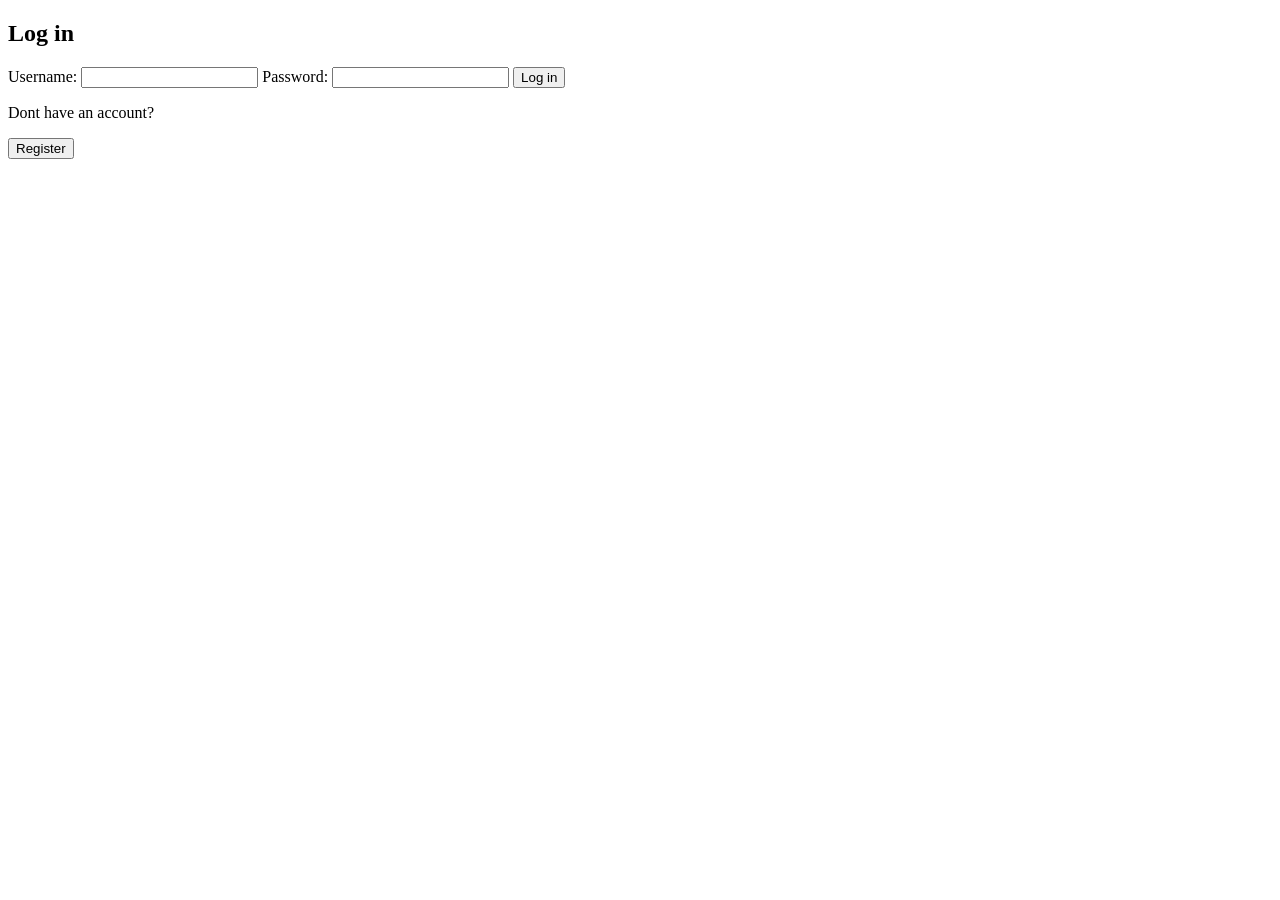
==== index.html @ c57e7fe7 "html klar" ====
<!doctype html>
<html lang="en">
    <head>
        <meta charset="UTF-8" />
        <meta name="viewport" content="width=device-width, initial-scale=1.0" />
        <title>Log in page</title>
        <link rel="stylesheet" href="./style.css" />
        <script src="./script.js"></script>
    </head>
    <body>
        <section class="wrapper">
            <form class="form" id="form">
                <h1 class="form__title">Log in</h1>
                <p class="form__error-msg" id="errorMsg"></p>
                <label class="form__label">
                    Username:
                    <input type="text" id="userName" class="form__input" />
                </label>
                <label class="form__label">
                    Password:
                    <input type="password" id="password" class="form__input" />
                </label>
                <button class="form__btn" id="loginBtn">Log in</button>
                <p class="form__text">Dont have an account?</p>
                <button class="form__btn form__btn--empty" id="registerBtn">
                    Register
                </button>
            </form>
        </section>
    </body>
</html>
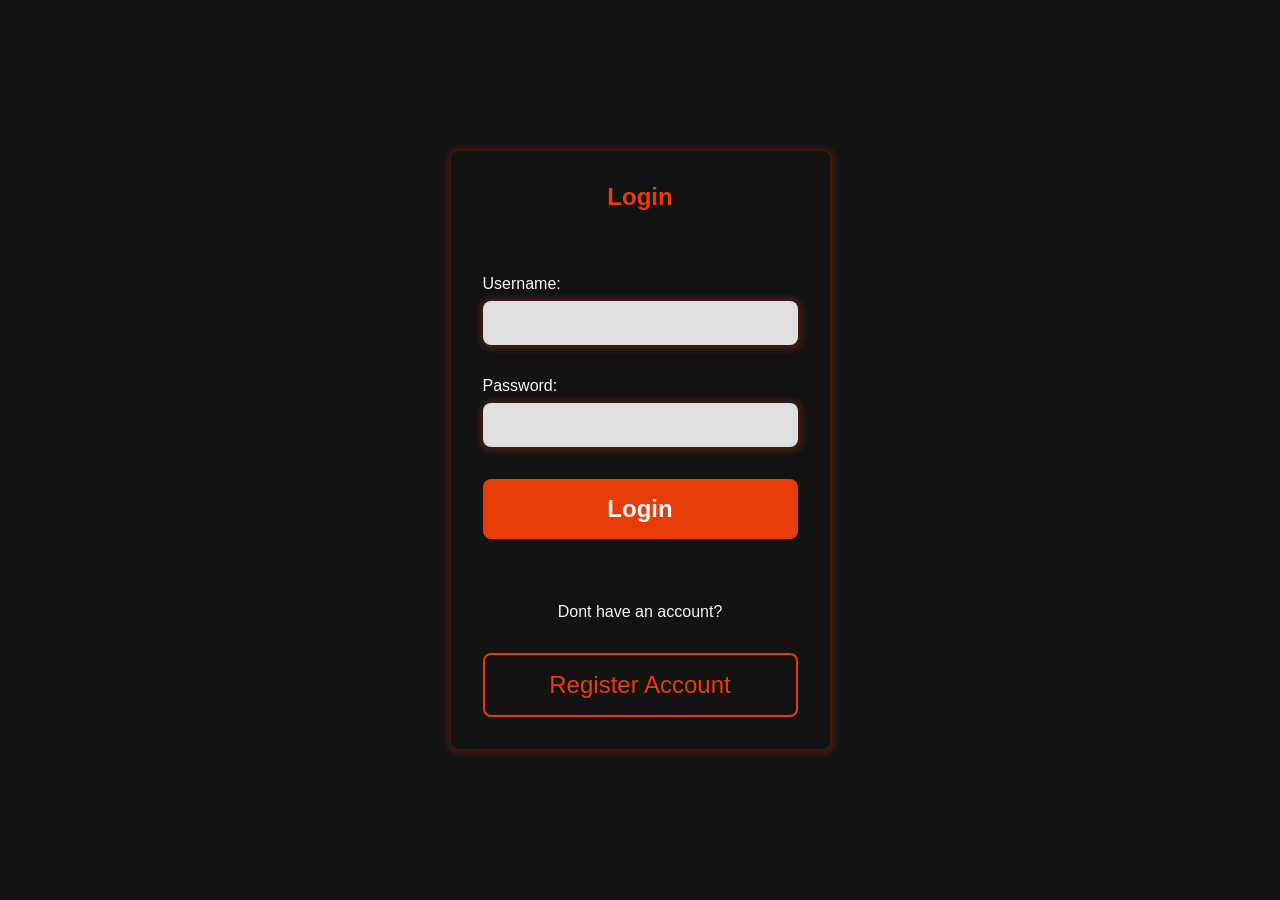
==== commit 6097529b: "styling klar och några ändringar i html" ====
--- a/index.html
+++ b/index.html
@@ -3,14 +3,14 @@
     <head>
         <meta charset="UTF-8" />
         <meta name="viewport" content="width=device-width, initial-scale=1.0" />
-        <title>Log in page</title>
+        <title>Login page</title>
         <link rel="stylesheet" href="./style.css" />
         <script src="./script.js"></script>
     </head>
     <body>
         <section class="wrapper">
             <form class="form" id="form">
-                <h1 class="form__title">Log in</h1>
+                <h1 class="form__title">Login</h1>
                 <p class="form__error-msg" id="errorMsg"></p>
                 <label class="form__label">
                     Username:
@@ -20,11 +20,15 @@
                     Password:
                     <input type="password" id="password" class="form__input" />
                 </label>
-                <button class="form__btn" id="loginBtn">Log in</button>
+                <button class="form__btn" id="loginBtn">Login</button>
                 <p class="form__text">Dont have an account?</p>
-                <button class="form__btn form__btn--empty" id="registerBtn">
-                    Register
-                </button>
+                <a
+                    href="./register.html"
+                    class="form__btn form__btn--empty"
+                    id="registerBtn"
+                >
+                    Register Account
+                </a>
             </form>
         </section>
     </body>
--- a/style.css
+++ b/style.css
@@ -0,0 +1,85 @@
+* {
+    box-sizing: border-box;
+    margin: 0;
+    padding: 0;
+}
+
+body {
+    display: grid;
+    place-content: center;
+    height: 100vh;
+    background-color: rgb(20, 20, 20);
+}
+
+.wrapper {
+    background-color: rgb(19, 19, 20);
+    border-radius: 0.5rem;
+    /* border: 1px solid rgba(243, 142, 64, 0.268); */
+    box-shadow: 1px 1px 5px 5px rgba(231, 60, 8, 0.182);
+    padding: 2rem;
+
+    .form {
+        display: flex;
+        flex-direction: column;
+        gap: 2rem;
+        color: whitesmoke;
+        font-family: Verdana, Geneva, Tahoma, sans-serif;
+
+        .form__title {
+            text-align: center;
+            color: rgb(231, 60, 8);
+        }
+
+        .form__label {
+            display: grid;
+            gap: 0.5rem;
+
+            .form__input {
+                font-size: 1.5rem;
+                padding: 0.5rem;
+                background-color: rgb(223, 223, 223);
+                /* border: 2px solid rgb(231, 60, 8); */
+                border: none;
+                box-shadow: 1px 1px 5px 5px rgba(231, 60, 8, 0.182);
+                border-radius: 0.5rem;
+                color: rgb(18, 18, 18);
+            }
+        }
+
+        .form__label--row {
+            display: flex;
+            flex-direction: row-reverse;
+            align-items: center;
+
+            .form__checkbox {
+                width: 1.5rem;
+                aspect-ratio: 1;
+            }
+        }
+
+        .form__btn {
+            cursor: pointer;
+            border: none;
+            border-radius: 0.5rem;
+            padding: 1rem;
+            background-color: rgb(231, 60, 8);
+            color: whitesmoke;
+            font-size: 1.5rem;
+            font-weight: 600;
+        }
+
+        .form__text {
+            text-align: center;
+            margin-top: 2rem;
+        }
+
+        .form__btn--empty {
+            border: 2px solid rgb(231, 60, 8);
+            font-weight: 400;
+            color: rgb(231, 60, 8);
+            background-color: transparent;
+            text-decoration: none;
+            text-align: center;
+        }
+    }
+}
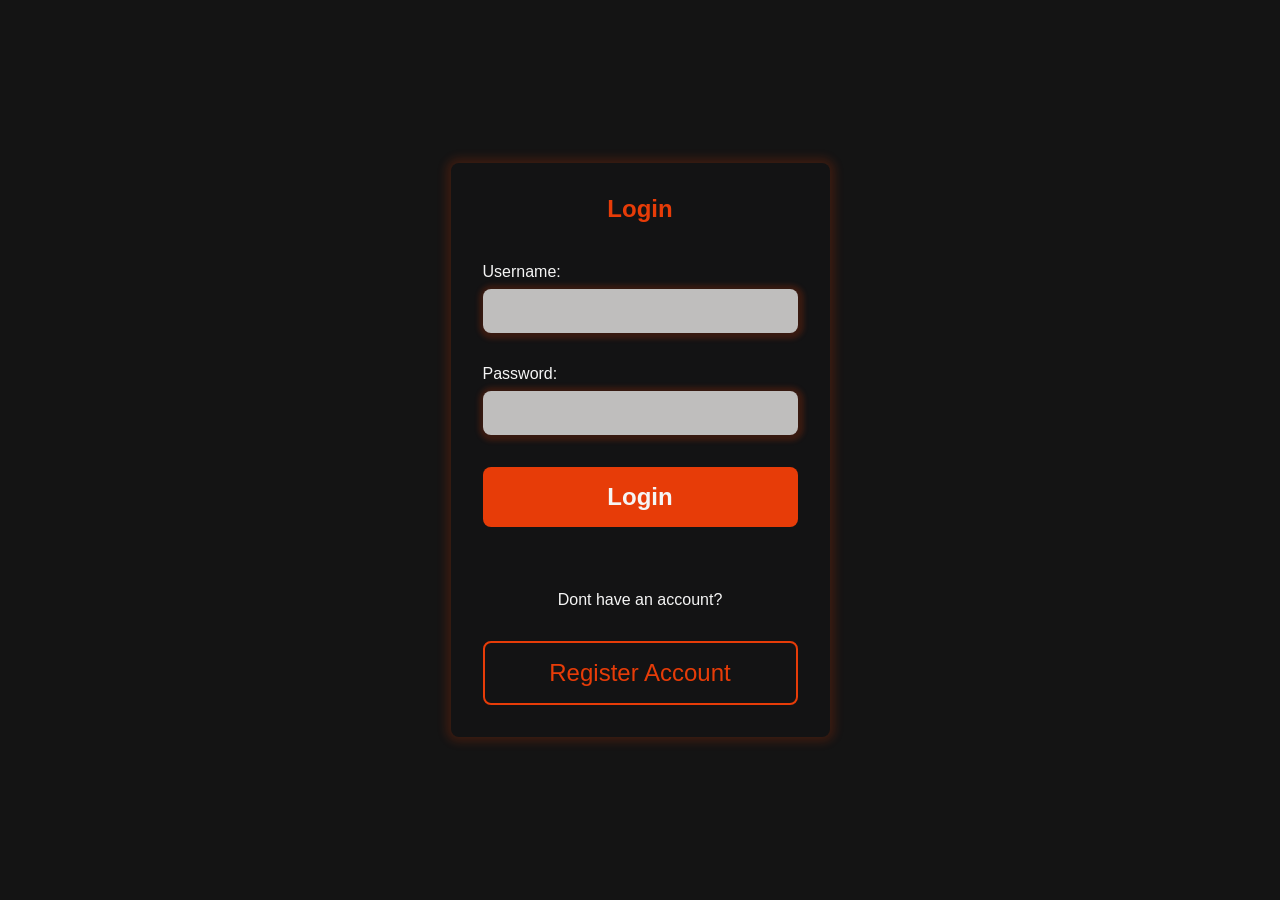
==== commit 0fe03156: "registrering och inloggning funktionellt" ====
--- a/index.html
+++ b/index.html
@@ -5,31 +5,73 @@
         <meta name="viewport" content="width=device-width, initial-scale=1.0" />
         <title>Login page</title>
         <link rel="stylesheet" href="./style.css" />
-        <script src="./script.js"></script>
+        <script src="./script.js" defer></script>
     </head>
     <body>
         <section class="wrapper">
-            <form class="form" id="form">
-                <h1 class="form__title">Login</h1>
-                <p class="form__error-msg" id="errorMsg"></p>
+            <h1 class="title" id="title"></h1>
+            <p class="error-msg" id="errorMsg"></p>
+            <!-- LOGIN FORM -->
+            <form class="form" id="loginForm">
                 <label class="form__label">
                     Username:
-                    <input type="text" id="userName" class="form__input" />
+                    <input type="text" id="username" class="form__input" />
                 </label>
                 <label class="form__label">
                     Password:
                     <input type="password" id="password" class="form__input" />
                 </label>
-                <button class="form__btn" id="loginBtn">Login</button>
+                <button class="btn" id="loginBtn">Login</button>
                 <p class="form__text">Dont have an account?</p>
-                <a
-                    href="./register.html"
-                    class="form__btn form__btn--empty"
-                    id="registerBtn"
-                >
+                <button class="btn btn--empty" id="registerSection">
                     Register Account
-                </a>
+                </button>
             </form>
+
+            <!-- REGISTER FORM -->
+            <form class="form" id="registerForm">
+                <label class="form__label">
+                    Username:
+                    <input type="text" id="setUsername" class="form__input" />
+                </label>
+                <label class="form__label">
+                    Password:
+                    <input
+                        type="password"
+                        id="setPassword"
+                        class="form__input"
+                    />
+                </label>
+                <label class="form__label">
+                    Repeat password:
+                    <input
+                        type="password"
+                        id="repeatPassword"
+                        class="form__input"
+                    />
+                </label>
+                <label class="form__label form__label--row">
+                    I have read and accept the terms of service
+                    <input
+                        type="checkbox"
+                        id="checkbox"
+                        class="form__checkbox"
+                    />
+                </label>
+                <button class="btn" id="registerBtn">Register Account</button>
+                <p class="form__text">Already have an account?</p>
+                <button class="btn btn--empty" id="loginSection">Login</button>
+            </form>
+
+            <!-- CONFIRMATION -->
+            <article class="confirm" id="confirm">
+                <img
+                    src="./images/check.png"
+                    alt="check sign"
+                    class="confirm__img"
+                />
+                <button class="btn" id="confirmBtn">Login</button>
+            </article>
         </section>
     </body>
 </html>
--- a/style.css
+++ b/style.css
@@ -9,77 +9,100 @@
     place-content: center;
     height: 100vh;
     background-color: rgb(20, 20, 20);
+    font-family: Verdana, Geneva, Tahoma, sans-serif;
+}
+
+.title {
+    text-align: center;
+    color: rgb(231, 60, 8);
 }
 
 .wrapper {
     background-color: rgb(19, 19, 20);
     border-radius: 0.5rem;
     /* border: 1px solid rgba(243, 142, 64, 0.268); */
-    box-shadow: 1px 1px 5px 5px rgba(231, 60, 8, 0.182);
+    box-shadow: 0px 0px 10px 5px rgba(231, 60, 8, 0.182);
     padding: 2rem;
+    display: flex;
+    flex-direction: column;
+    gap: 2.5rem;
+    position: relative;
 
-    .form {
-        display: flex;
-        flex-direction: column;
-        gap: 2rem;
+    .error-msg {
+        color: red;
+        position: absolute;
+        top: 5rem;
+    }
+    .btn {
+        cursor: pointer;
+        border: none;
+        border-radius: 0.5rem;
+        padding: 1rem;
+        background-color: rgb(231, 60, 8);
         color: whitesmoke;
-        font-family: Verdana, Geneva, Tahoma, sans-serif;
+        font-size: 1.5rem;
+        font-weight: 600;
+    }
+}
 
-        .form__title {
-            text-align: center;
-            color: rgb(231, 60, 8);
-        }
+.confirm {
+    display: grid;
+    gap: 2rem;
 
-        .form__label {
-            display: grid;
-            gap: 0.5rem;
+    .confirm__img {
+        width: 160px;
+        justify-self: center;
+    }
+}
 
-            .form__input {
-                font-size: 1.5rem;
-                padding: 0.5rem;
-                background-color: rgb(223, 223, 223);
-                /* border: 2px solid rgb(231, 60, 8); */
-                border: none;
-                box-shadow: 1px 1px 5px 5px rgba(231, 60, 8, 0.182);
-                border-radius: 0.5rem;
-                color: rgb(18, 18, 18);
-            }
-        }
+.form {
+    display: flex;
+    flex-direction: column;
+    gap: 2rem;
+    color: whitesmoke;
 
-        .form__label--row {
-            display: flex;
-            flex-direction: row-reverse;
-            align-items: center;
+    .form__label {
+        display: grid;
+        gap: 0.5rem;
 
-            .form__checkbox {
-                width: 1.5rem;
-                aspect-ratio: 1;
-            }
-        }
-
-        .form__btn {
-            cursor: pointer;
+        .form__input {
+            font-size: 1.5rem;
+            padding: 0.5rem;
+            background-color: rgb(191, 190, 189);
             border: none;
+            box-shadow: 1px 1px 5px 5px rgba(231, 60, 8, 0.182);
             border-radius: 0.5rem;
-            padding: 1rem;
-            background-color: rgb(231, 60, 8);
-            color: whitesmoke;
-            font-size: 1.5rem;
-            font-weight: 600;
-        }
-
-        .form__text {
-            text-align: center;
-            margin-top: 2rem;
-        }
-
-        .form__btn--empty {
-            border: 2px solid rgb(231, 60, 8);
-            font-weight: 400;
-            color: rgb(231, 60, 8);
-            background-color: transparent;
-            text-decoration: none;
-            text-align: center;
+            color: rgb(18, 18, 18);
         }
     }
+
+    .form__label--row {
+        display: flex;
+        flex-direction: row-reverse;
+        align-items: center;
+        justify-content: flex-end;
+
+        .form__checkbox {
+            width: 1.5rem;
+            aspect-ratio: 1;
+        }
+    }
+
+    .form__text {
+        text-align: center;
+        margin-top: 2rem;
+    }
+
+    .btn--empty {
+        border: 2px solid rgb(231, 60, 8);
+        font-weight: 400;
+        color: rgb(231, 60, 8);
+        background-color: transparent;
+        text-decoration: none;
+        text-align: center;
+    }
 }
+
+.d-none {
+    display: none;
+}
